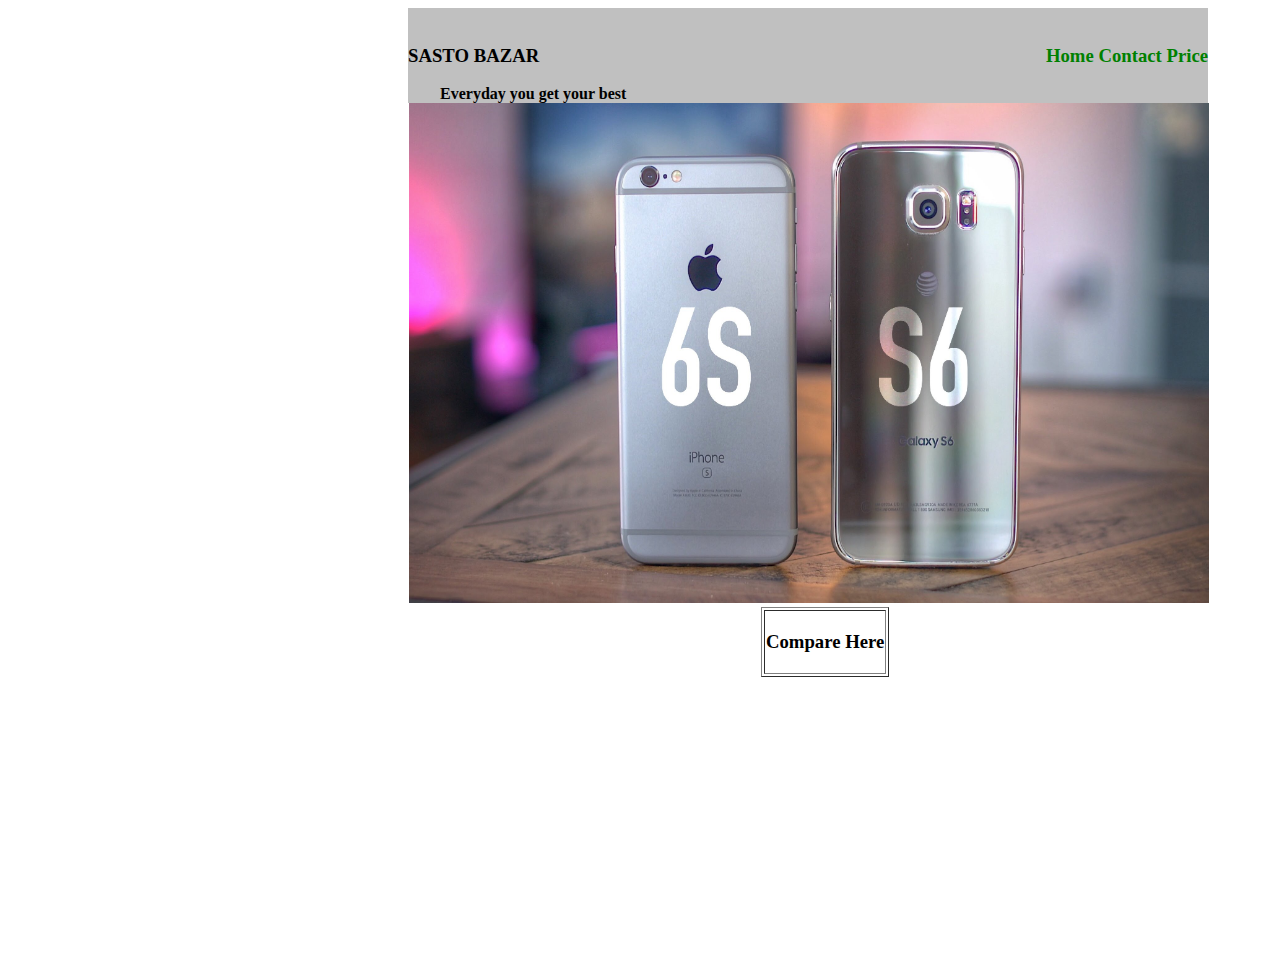
==== sastobazar/index.html @ 44646ed0 "Initialized to git" ====
<!DOCTYPE html>
<html>
<head>
	<title>Sasto Bazar  Everything you get your best </title>
	<link rel="stylesheet" type="text/css" href="css/mystyle.css">
	
</head> 
<body>
	<div class="wrapper">
		<section class="item-info">
					<h3> SASTO BAZAR <span class="header"> Home     Contact      Price</span></h4>
					<h4> Everyday you get your best </h4>
				</section>
		<section class="module">
			<section class="item-image">
				<img src="images/1.jpg" width="800" height="500" alt="Sasto Bazar">
				<div class="star"><table border="1"><td><h3> Compare Here </h3></td></table></div>
				</section>

		</section>
		

		</section	
	</div>
	</body>
</html>
---- sastobazar/css/mystyle.css ----
.wrapper{
	width: 800px;
	margin-left: 25em;
	background-color: silver;
}

.module{
	position: relative;
	float: left;
	margin: 0px 1px;
}
.item-info span{
	float: right;
	display: inline;
}
.item-info {
	display: inline;
	margin:50px;
	margin-left: 2em;
}
.item-info h4{
	display: inline;
	margin-left: 2em;
}
.header{
 color: green;
 text-align: right;
}
.item-image{
	width: 970px;
	height: 850px;
	position: relative;
}
.star{
	position: relative;
	margin-left: 22em;
	right: 0px;
}
.star table
{
	position: relative;
}
.header{
	align-items: center;
	align-content: right;
	align-self: right;

}
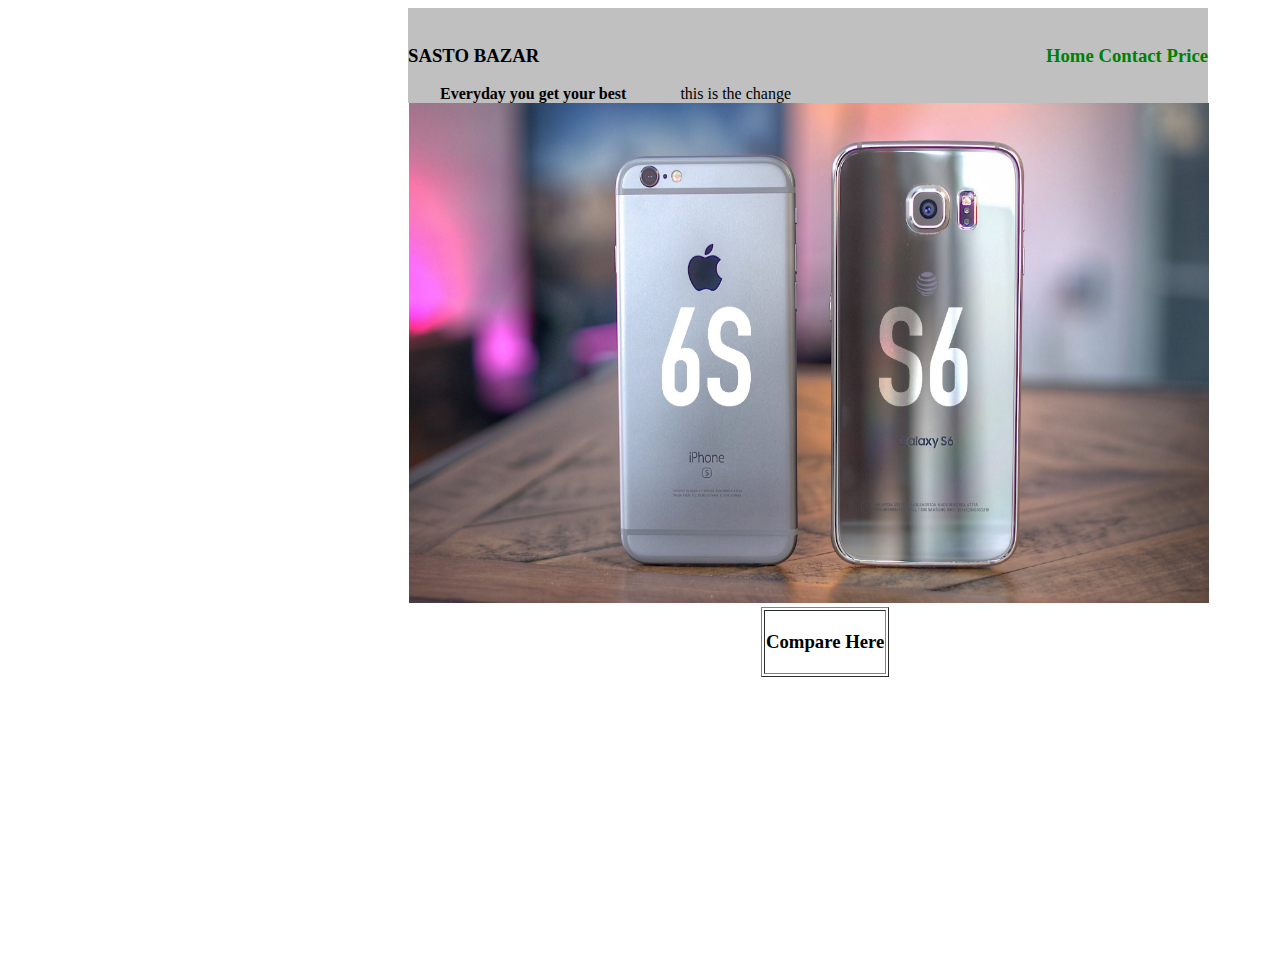
==== commit eb16bbda: "changed source code" ====
--- a/sastobazar/index.html
+++ b/sastobazar/index.html
@@ -20,7 +20,8 @@
 
 		</section>
 		
-
+		this is the change
+				
 		</section	
 	</div>
 	</body>
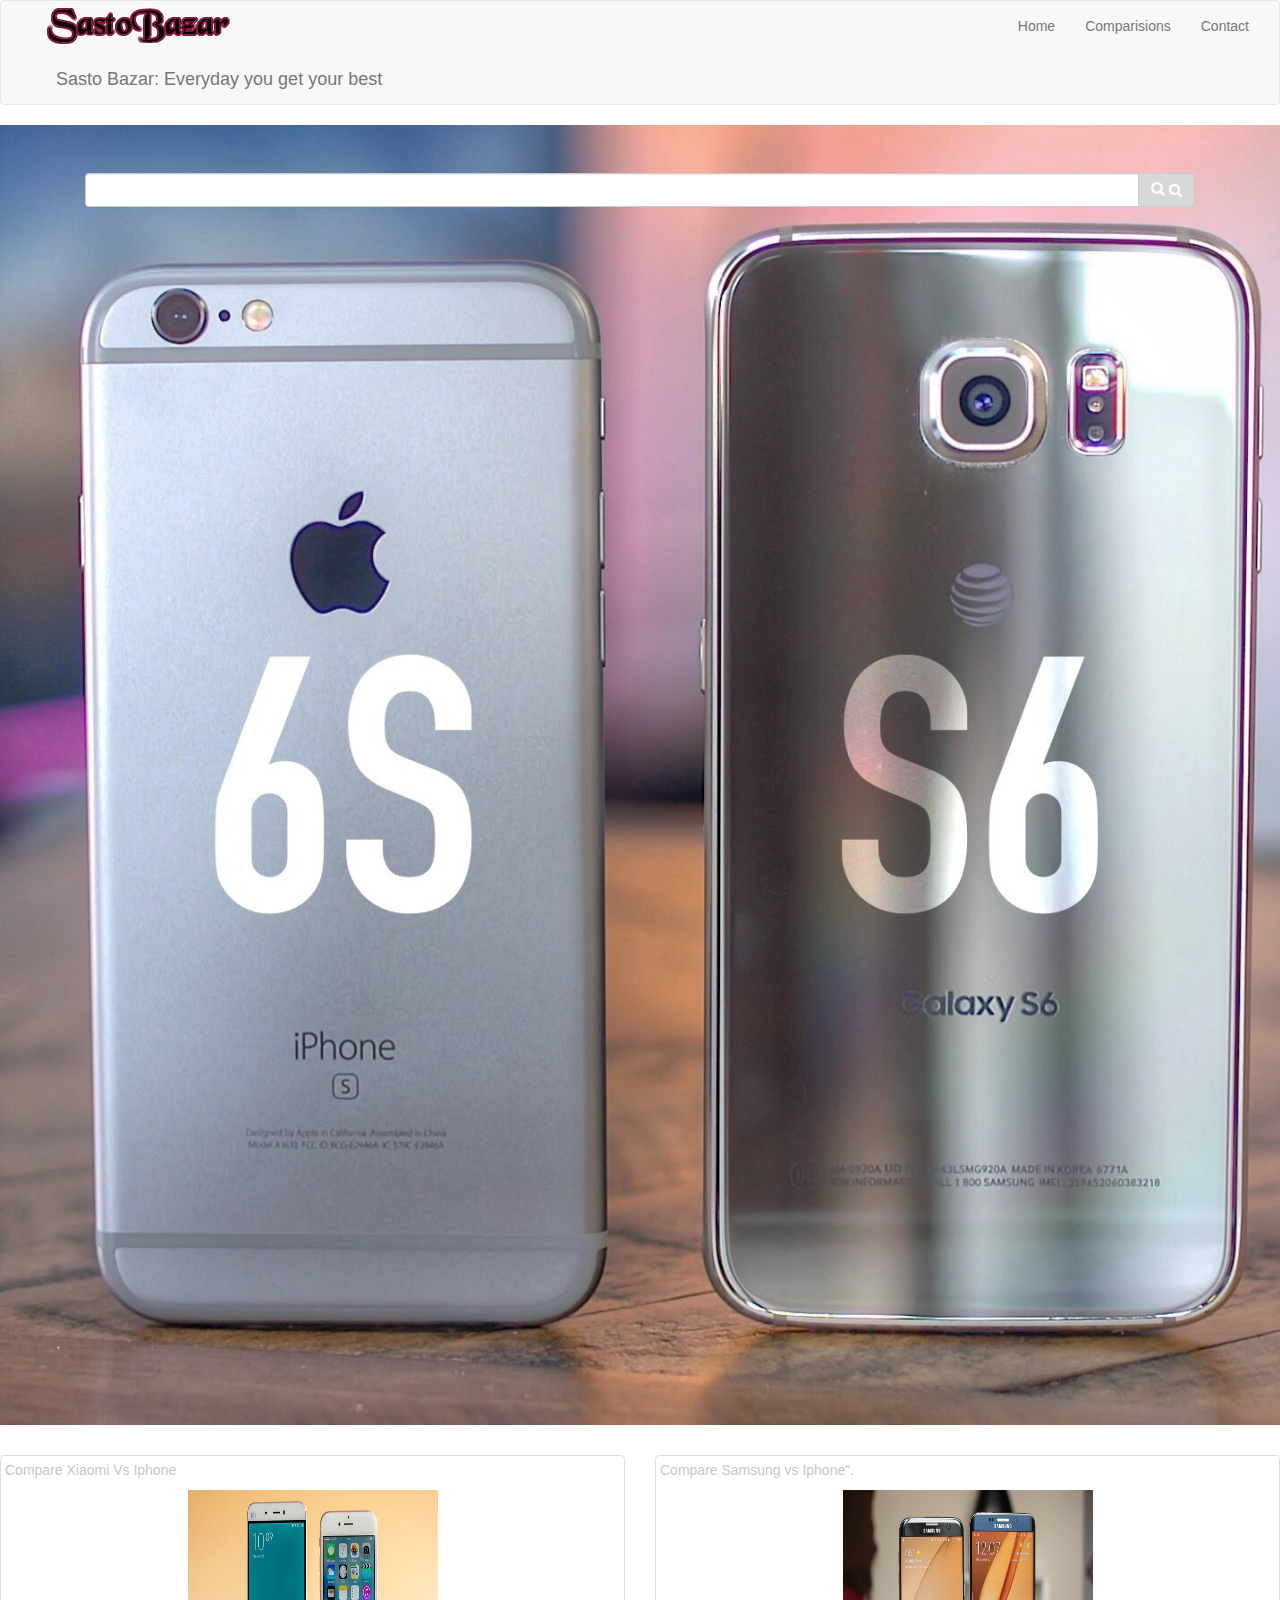
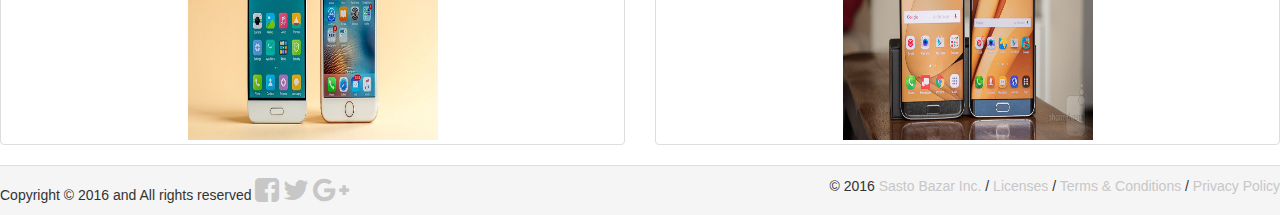
==== commit 679af3d7: "removal of css and js  files" ====
--- a/sastobazar/index.html
+++ b/sastobazar/index.html
@@ -4,25 +4,114 @@
 <head>
 	<title>Sasto Bazar  Everything you get your best </title>
 	<link rel="stylesheet" type="text/css" href="css/mystyle.css">
+	<link rel="stylesheet" type="text/css" href="css/bootstrap.min.css">
+	<link rel="stylesheet" href="http://cdnjs.cloudflare.com/ajax/libs/font-awesome/4.4.0/css/font-awesome.min.css">
+</head> 
+	<body>
+		
+	<!-- This is the content of header -->
+				<div class="row">
+					<div class="col-md-12">
+						<nav class="navbar navbar-default">
+							    <div class=" nav navbar-nav col-xs-6">
+								    	<ul class="logo">
+	          								<li>
+	          										<a href="#">
+	          											<img src="images/logo.png" alt="logo">
+	          										</a>
+	          								</li>
+	          										<a href="#"></a>
+	          								<li class="slogan">
+	          										<a href="#"></a>
+	          										<a class="navbar-brand" href="#">
+	          														Sasto Bazar: Everyday you get your best
+	          										</a>
+	          								</li>
+	     						        </ul>
+
+
+							    </div>
+				    			<div class="col-xs-2">
+				    			</div>
+								<div class=" col-xs-4 ">
+									<div class="pull-right">
+									  	
+							    		<ul  class="nav navbar-nav">
+							    		<li><a href="#">Home</a></li>
+							    		<li><a href="#">Comparisions</a></li>
+							    		<li><a href="#">Contact</a></li>
+							    		</ul>
+							    	</div>
+							    </div>
+						</nav>
+					</div>
+				</div>
+
+	<!-- THis is the content of banner whch is made using jumbotron. To add background images tweaks of CSS should be made	 -->
+							
+	<div class="row">
+		<div class="jumbotron">
+			<div class="container">
+				<div class="col-xs-12">
+					<div class="input-group">
+            								<input type="text" class="form-control"  Input"placeholder="What do you want to compare ?">
+            											<span class="input-group-btn">
+													         <button class="btn btn-success" type="button">
+													         <span class=" glyphicon glyphicon-search">	</span>
+													         <i class="fa fa-search" aria-hidden="true"></i>
+													         </button>
+													    </span>
+													    </form>
+													    
+					</div>						
+				</div>
+			</div>	
+		</div>
+	</div>						
+  
+
 	
-</head> 
-<body>
-	<div class="wrapper">
-		<section class="item-info">
-					<h3> SASTO BAZAR <span class="header"> Home     Contact      Price</span></h4>
-					<h4> Everyday you get your best </h4>
-				</section>
-		<section class="module">
-			<section class="item-image">
-				<img src="images/1.jpg" width="800" height="500" alt="Sasto Bazar">
-				<div class="star"><table border="1"><td><h3> Compare Here </h3></td></table></div>
-				</section>
+	<!-- This is the content of body -->
+				<div class="row">
+	    			<div class="col-md-6">
+	      				<a href="#" class="thumbnail">
+	       				<p>Compare Xiaomi Vs Iphone</p>    
+	       			 	<img src="images/image1.jpg" alt="Samsung vs Iphone" style="width:250px;height:250px">
+	      			</a>
+	    			</div>
+				    <div class="col-md-6">
+				      <a href="#" class="thumbnail">
+				        <p align="centre">Compare Samsung vs Iphone".</p>
+				        <img src="images/image2.jpg" alt="Samsung vs Iphone" style="width:250px;height:250px">
+				      </a>
+				    </div>
+				</div>
+	<!-- The content from here is footer -->
+				<div class="row">
+					<div class="col-xs-12>
+							<div class=" panel-default">
+								  <div class="panel-footer">
+								  		Copyright &copy 2016 and All rights reserved
+								  		
+											<a href="#"><i class="fa fa-facebook-square fa-2x"></i></a>
+											<a href="#"><i class="fa fa-twitter fa-2x"></i></a>
+											<a href="#"><i class="fa fa-google-plus fa-2x "></i></a>
+										<div class="pull-right">
+									  		 &copy 2016 <a href="#" target="_blank">Sasto Bazar Inc.</a> / 
+													<a href="#">Licenses</a> / 
+													<a href="#">Terms & Conditions</a> / 
+													<a href="#">Privacy Policy</a>
+										</div>
 
-		</section>
+								  </div> 
+
+							</div>
+								
+						</div>
+					</div>
+				</div>
 		
-		this is the change
-				
-		</section	
-	</div>
-	</body>
-</html>+
+			</body>
+
+</html>
--- a/sastobazar/css/mystyle.css
+++ b/sastobazar/css/mystyle.css
@@ -46,4 +46,31 @@
 	align-content: right;
 	align-self: right;
 
-}+}
+.logo{
+	list-style-type: none;
+}
+	.accept_pay {
+    font: bold 1.1em Arial, Helvetica, sans-serif;
+    margin-top: 2px;
+    margin-right: 15px;
+    color: #105284;
+}
+
+3
+4
+.navbar-text > a {
+	color: inherit; 
+	text-decoration: none;
+}
+
+/*This class will decorate background pic */
+.jumbotron {
+    position: relative;
+    background: #000 url("../images/1.jpg") center center;
+    width: 100%;
+    height: 1300px;
+    background-size: cover;
+    overflow: hidden;
+}
+/*is is given to manage jumbotron image size height which should be managed manually*/
